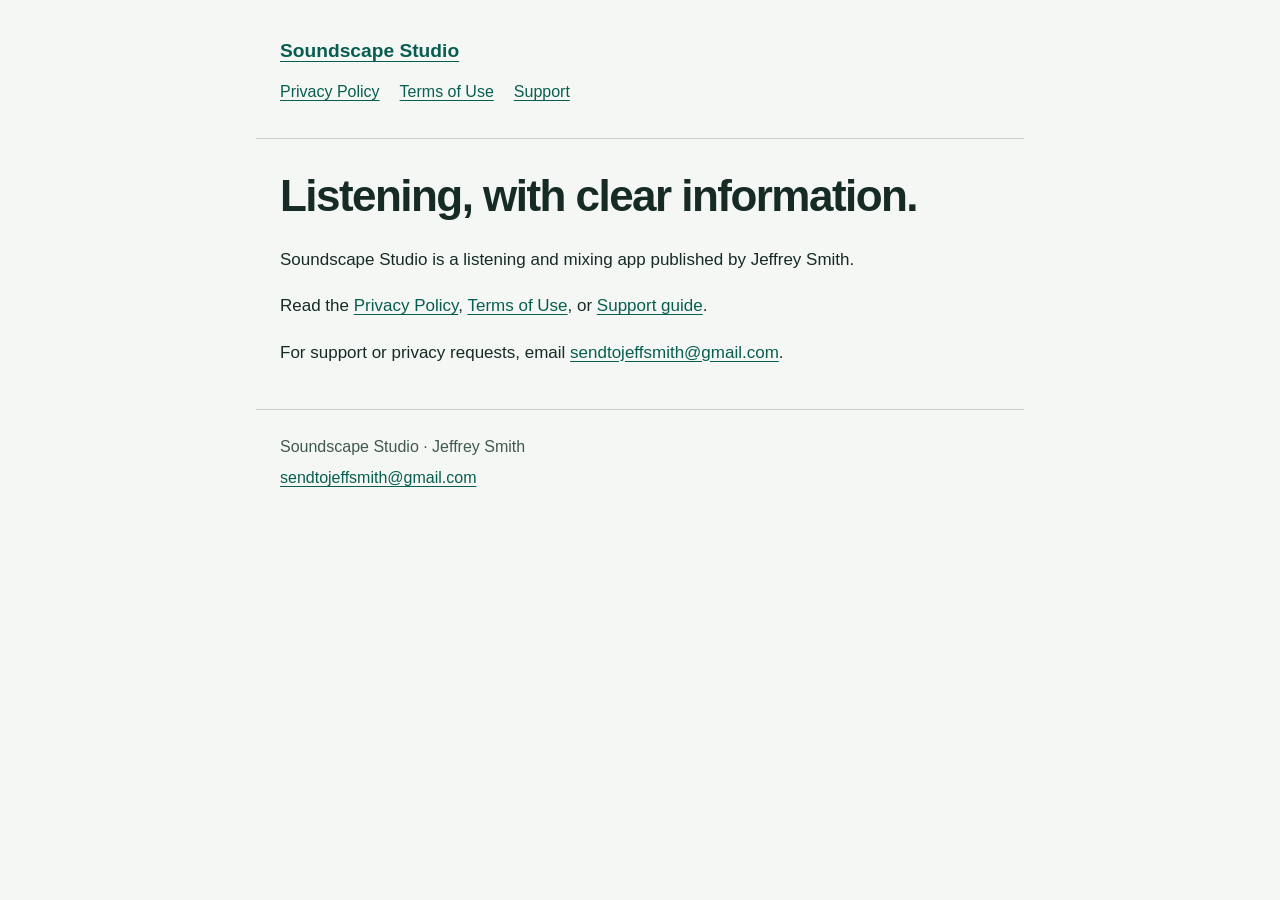
==== docs/soundscape-studio/index.html @ 1dcd9a4f "Add approved Soundscape Studio privacy, terms and support pages" ====
<!doctype html>
<html lang="en">
<head>
  <meta charset="utf-8">
  <meta name="viewport" content="width=device-width, initial-scale=1">
  <meta name="referrer" content="no-referrer">
  <link rel="icon" href="data:,">
  <meta name="description" content="Soundscape Studio Privacy, terms and support. Publisher: Jeffrey Smith.">
  <title>Privacy, terms and support — Soundscape Studio</title>
  <link rel="stylesheet" href="styles.css">
</head>
<body>
  <a class="skip" href="#content">Skip to content</a>
  <header><a class="brand" href="">Soundscape Studio</a><nav aria-label="Information"><a href="privacy/">Privacy Policy</a> <a href="terms/">Terms of Use</a> <a href="support/">Support</a></nav></header>
  <main id="content"><h1>Listening, with clear information.</h1>
<p>Soundscape Studio is a listening and mixing app published by Jeffrey Smith.</p>
<p>Read the <a href="privacy/">Privacy Policy</a>, <a href="terms/">Terms of Use</a>, or <a href="support/">Support guide</a>.</p>
<p>For support or privacy requests, email <a href="mailto:sendtojeffsmith@gmail.com">sendtojeffsmith@gmail.com</a>.</p></main>
  <footer><p>Soundscape Studio · Jeffrey Smith</p><p><a href="mailto:sendtojeffsmith@gmail.com">sendtojeffsmith@gmail.com</a></p></footer>
</body>
</html>
---- docs/soundscape-studio/styles.css ----
:root {
  color-scheme: light dark;
  font-family: -apple-system, BlinkMacSystemFont, "Segoe UI", sans-serif;
  font-size: 100%;
  --background: #f5f7f4;
  --text: #162b25;
  --muted: #40594f;
  --link: #075e50;
  --line: #c6d2cb;
}
* { box-sizing: border-box; }
body { margin: 0; background: var(--background); color: var(--text); }
header, main, footer { width: min(100%, 48rem); margin-inline: auto; padding: 1.5rem; }
header { padding-top: 2.5rem; border-bottom: 1px solid var(--line); }
.brand { display: inline-block; font-weight: 700; font-size: 1.2rem; }
nav { display: flex; flex-wrap: wrap; gap: .25rem 1.25rem; margin-top: .5rem; }
nav a { display: inline-flex; align-items: center; min-height: 2.75rem; }
a { color: var(--link); text-underline-offset: .2em; overflow-wrap: anywhere; }
a:focus-visible { outline: 3px solid var(--link); outline-offset: 4px; border-radius: 2px; }
main { font-size: 1.0625rem; line-height: 1.7; }
h1 { font-size: clamp(2rem, 6vw, 2.75rem); line-height: 1.15; letter-spacing: -.035em; margin: .5rem 0 1.5rem; }
h2 { font-size: 1.3rem; line-height: 1.4; margin: 2rem 0 .5rem; }
p { margin: 0 0 1.1rem; }
ul { padding-left: 1.3rem; }
li { margin-bottom: .75rem; }
footer { border-top: 1px solid var(--line); color: var(--muted); line-height: 1.6; padding-bottom: 3rem; }
footer p { margin-bottom: .35rem; }
.skip { position: absolute; top: -8rem; left: 1rem; padding: .75rem; background: var(--background); }
.skip:focus { top: 1rem; }
@media (prefers-color-scheme: dark) {
  :root { --background: #101b18; --text: #e6efeb; --muted: #b9cbc2; --link: #8be2c4; --line: #3a5147; }
}
@media print {
  :root { color-scheme: light; --background: white; --text: black; --link: black; }
  header, footer { display: none; }
  main { width: 100%; padding: 0; font-size: 11pt; }
  h2 { break-after: avoid; }
}
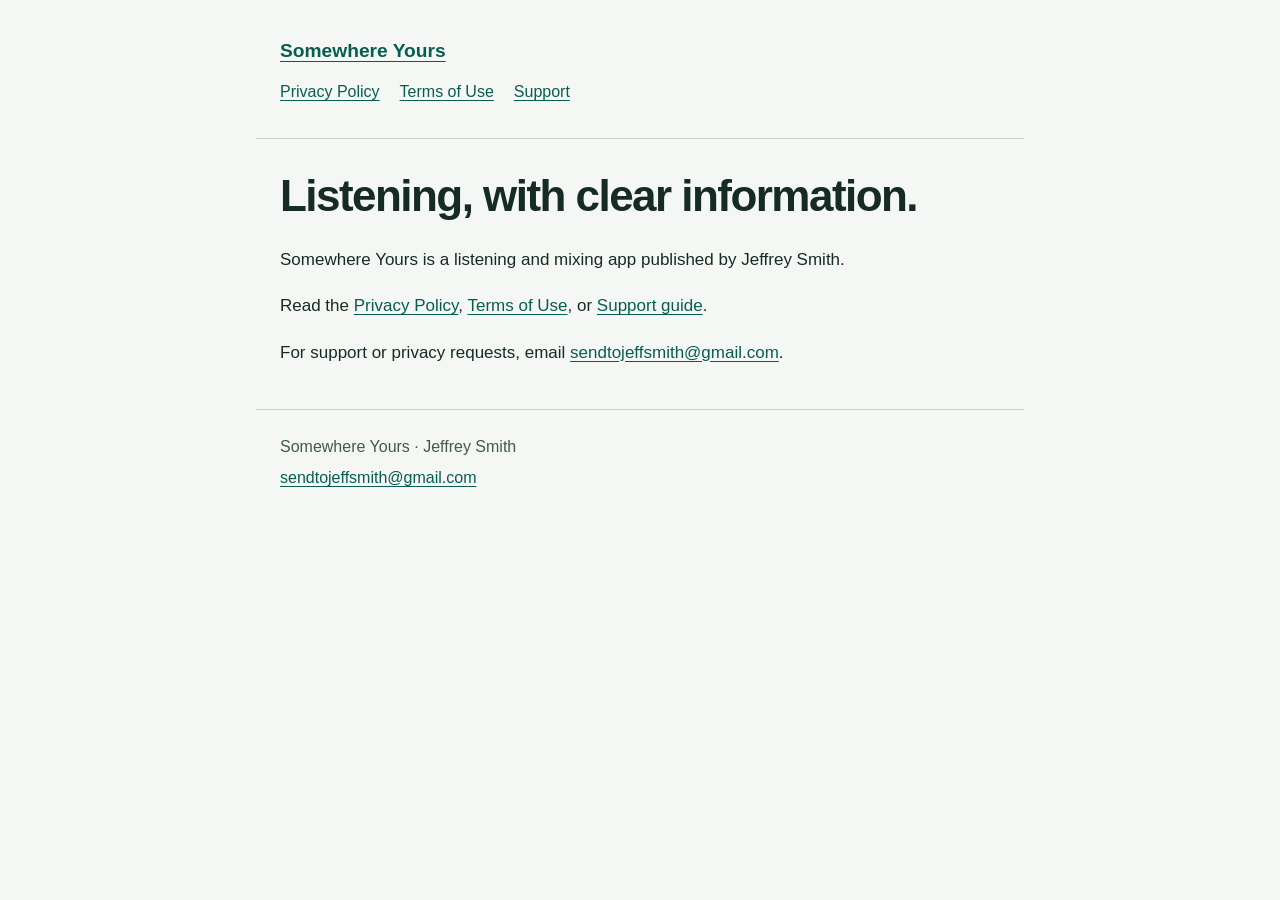
==== commit f735f81b: "Publish Somewhere Yours privacy, support and policy landing pages" ====
--- a/docs/soundscape-studio/index.html
+++ b/docs/soundscape-studio/index.html
@@ -5,17 +5,17 @@
   <meta name="viewport" content="width=device-width, initial-scale=1">
   <meta name="referrer" content="no-referrer">
   <link rel="icon" href="data:,">
-  <meta name="description" content="Soundscape Studio Privacy, terms and support. Publisher: Jeffrey Smith.">
-  <title>Privacy, terms and support — Soundscape Studio</title>
-  <link rel="stylesheet" href="styles.css">
+  <meta name="description" content="Somewhere Yours Privacy, terms and support. Publisher: Jeffrey Smith.">
+  <title>Privacy, terms and support — Somewhere Yours</title>
+  <link rel="stylesheet" href="styles.css?v=7fcf24905c89">
 </head>
 <body>
   <a class="skip" href="#content">Skip to content</a>
-  <header><a class="brand" href="">Soundscape Studio</a><nav aria-label="Information"><a href="privacy/">Privacy Policy</a> <a href="terms/">Terms of Use</a> <a href="support/">Support</a></nav></header>
+  <header><a class="brand" href="">Somewhere Yours</a><nav aria-label="Information"><a href="privacy/">Privacy Policy</a> <a href="terms/">Terms of Use</a> <a href="support/">Support</a></nav></header>
   <main id="content"><h1>Listening, with clear information.</h1>
-<p>Soundscape Studio is a listening and mixing app published by Jeffrey Smith.</p>
+<p>Somewhere Yours is a listening and mixing app published by Jeffrey Smith.</p>
 <p>Read the <a href="privacy/">Privacy Policy</a>, <a href="terms/">Terms of Use</a>, or <a href="support/">Support guide</a>.</p>
 <p>For support or privacy requests, email <a href="mailto:sendtojeffsmith@gmail.com">sendtojeffsmith@gmail.com</a>.</p></main>
-  <footer><p>Soundscape Studio · Jeffrey Smith</p><p><a href="mailto:sendtojeffsmith@gmail.com">sendtojeffsmith@gmail.com</a></p></footer>
+  <footer><p>Somewhere Yours · Jeffrey Smith</p><p><a href="mailto:sendtojeffsmith@gmail.com">sendtojeffsmith@gmail.com</a></p></footer>
 </body>
 </html>
--- a/docs/soundscape-studio/styles.css
+++ b/docs/soundscape-studio/styles.css
@@ -17,9 +17,9 @@
 nav a { display: inline-flex; align-items: center; min-height: 2.75rem; }
 a { color: var(--link); text-underline-offset: .2em; overflow-wrap: anywhere; }
 a:focus-visible { outline: 3px solid var(--link); outline-offset: 4px; border-radius: 2px; }
-main { font-size: 1.0625rem; line-height: 1.7; }
-h1 { font-size: clamp(2rem, 6vw, 2.75rem); line-height: 1.15; letter-spacing: -.035em; margin: .5rem 0 1.5rem; }
-h2 { font-size: 1.3rem; line-height: 1.4; margin: 2rem 0 .5rem; }
+main { font-size: 1.0625rem; line-height: 1.7; overflow-wrap: anywhere; }
+h1 { font-size: clamp(2rem, 6vw, 2.75rem); line-height: 1.15; letter-spacing: -.035em; margin: .5rem 0 1.5rem; overflow-wrap: anywhere; }
+h2 { font-size: 1.3rem; line-height: 1.4; margin: 2rem 0 .5rem; overflow-wrap: anywhere; }
 p { margin: 0 0 1.1rem; }
 ul { padding-left: 1.3rem; }
 li { margin-bottom: .75rem; }
